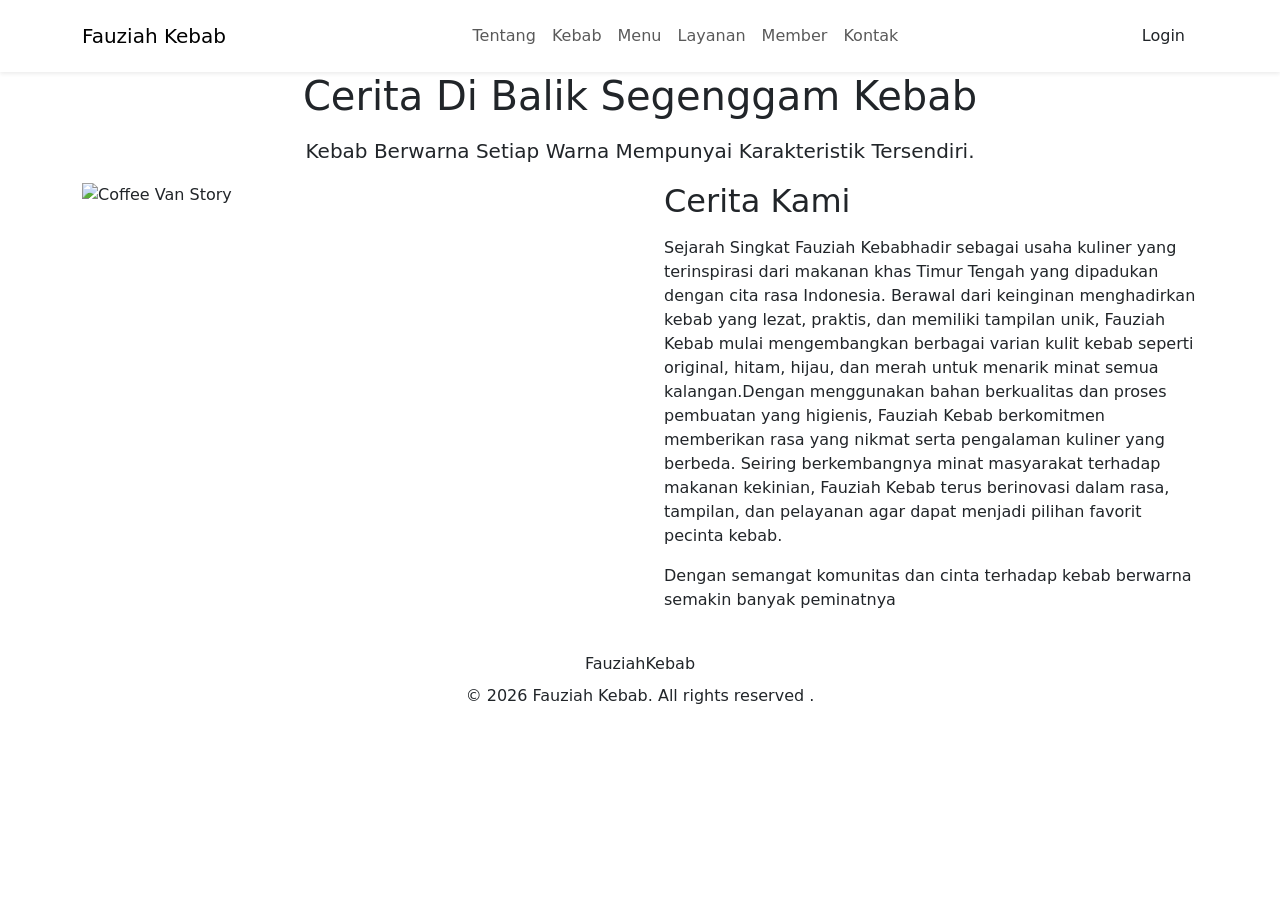
==== index.html @ f2f139de "Add files via upload" ====
<!DOCTYPE html>
<html lang="id">
<head>
  <meta charset="UTF-8" />
  <meta name="viewport" content="width=device-width, initial-scale=1.0" />
  <title>FauziahKebab</title>

  <link href="https://cdn.jsdelivr.net/npm/bootstrap@5.3.3/dist/css/bootstrap.min.css" rel="stylesheet" />
  <link href="https://fonts.googleapis.com/css2?family=Poppins:wght@400;500;600&display=swap" rel="stylesheet" />
  <link rel="stylesheet" href="css/style.css" />
</head>
<body>

  <nav class="navbar navbar-expand-lg shadow-sm py-3 custom-navbar">
    <div class="container">
      <a class="navbar-brand logo-text" href="index.html">Fauziah Kebab</a>

      <button class="navbar-toggler" type="button" data-bs-toggle="collapse" data-bs-target="#navbarNav">
        <span class="navbar-toggler-icon"></span>
      </button>

      <div class="collapse navbar-collapse justify-content-center" id="navbarNav">
        <ul class="navbar-nav">
          <li class="nav-item"><a class="nav-link" href="index.html">Tentang</a></li>
          <li class="nav-item"><a class="nav-link" href="kebab.html">Kebab</a></li>
          <li class="nav-item"><a class="nav-link" href="menu.html">Menu</a></li>
          <li class="nav-item"><a class="nav-link" href="layanan.html">Layanan</a></li>
          <li class="nav-item"><a class="nav-link" href="member.html">Member</a></li>
          <li class="nav-item"><a class="nav-link" href="kontak.html">Kontak</a></li>
        </ul>
      </div>

      <div class="d-none d-lg-block">
        <a href="login.html" class="btn btn-login">Login</a>
      </div>
    </div>
  </nav>

  <section class="hero-section d-flex align-items-center">
    <div class="container text-center">
      <h1 class="mb-3">Cerita Di Balik Segenggam Kebab</h1>
      <p class="lead">Kebab Berwarna Setiap Warna Mempunyai Karakteristik Tersendiri.</p>
    </div>
  </section>

<section class="section-padding cerita-kami">
  <div class="container">
    <div class="row g-5 align-items-start">
      <div class="col-md-6">
        <div class="cerita-img-wrapper">
          <img src="images/a1.png" alt="Coffee Van Story" class="img-fluid cerita-img">
        </div>
      </div>
      <div class="col-md-6">
        <h2 class="mb-3">Cerita Kami</h2>
        <p>
          Sejarah Singkat Fauziah Kebabhadir sebagai usaha kuliner yang terinspirasi dari makanan khas Timur Tengah yang dipadukan dengan cita rasa Indonesia. Berawal dari keinginan menghadirkan kebab yang lezat, praktis, dan memiliki tampilan unik, Fauziah Kebab mulai mengembangkan berbagai varian kulit kebab seperti original, hitam, hijau, dan merah untuk menarik minat semua kalangan.Dengan menggunakan bahan berkualitas dan proses pembuatan yang higienis, Fauziah Kebab berkomitmen memberikan rasa yang nikmat serta pengalaman kuliner yang berbeda. Seiring berkembangnya minat masyarakat terhadap makanan kekinian, Fauziah Kebab terus berinovasi dalam rasa, tampilan, dan pelayanan agar dapat menjadi pilihan favorit pecinta kebab.
        </p>
        <p>
          Dengan semangat komunitas dan cinta terhadap kebab berwarna semakin banyak peminatnya
        </p>
      </div>
    </div>
  </div>
</section>


  <footer class="text-center py-4 footer">
    <div class="logo-text">FauziahKebab</div>
    <img 
    <small class="d-block mt-2">© 2026 Fauziah Kebab. All rights reserved .</small>
  </footer>
  
  <script src="https://cdn.jsdelivr.net/npm/bootstrap@5.3.3/dist/js/bootstrap.bundle.min.js"></script>
</body>
</html>
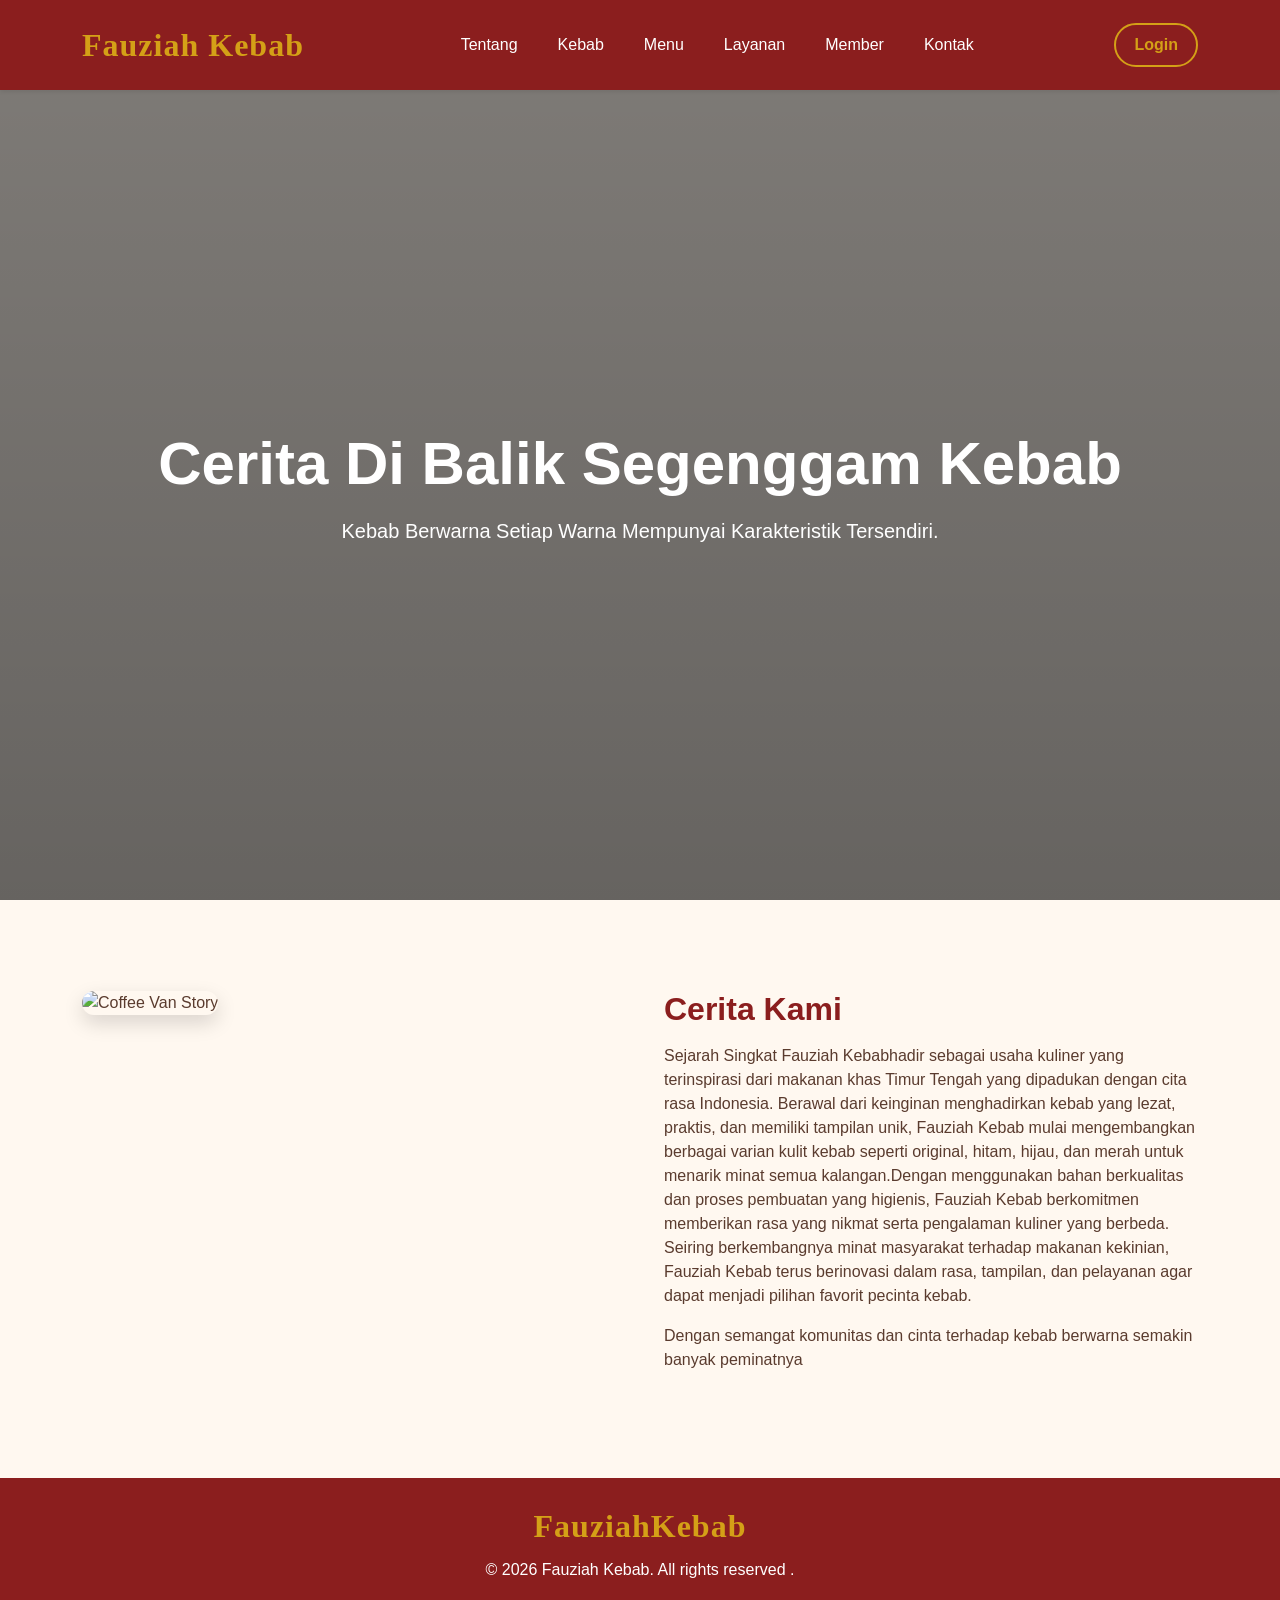
==== commit c3dd94d6: "Update index.html" ====
--- a/index.html
+++ b/index.html
@@ -7,7 +7,7 @@
 
   <link href="https://cdn.jsdelivr.net/npm/bootstrap@5.3.3/dist/css/bootstrap.min.css" rel="stylesheet" />
   <link href="https://fonts.googleapis.com/css2?family=Poppins:wght@400;500;600&display=swap" rel="stylesheet" />
-  <link rel="stylesheet" href="css/style.css" />
+  <link rel="stylesheet" href="/style.css" />
 </head>
 <body>
 
--- a/style.css
+++ b/style.css
@@ -0,0 +1,445 @@
+/* =========================================
+   FAUZIAH KEBAB - CONSISTENT STYLE THEME
+========================================= */
+
+:root {
+  --primary: #8b1e1e;
+  --secondary: #d4a017;
+  --dark: #4a1313;
+  --light: #fff8f0;
+  --text: #5a3b2e;
+  --white: #ffffff;
+  --shadow: 0 8px 20px rgba(0,0,0,0.15);
+}
+
+body {
+  font-family: 'Poppins', sans-serif;
+  background-color: var(--light);
+  color: var(--text);
+  margin: 0;
+  padding: 0;
+  overflow-x: hidden;
+}
+
+/* =========================================
+   LOGO
+========================================= */
+
+.logo-text {
+  font-family: 'Brush Script MT', cursive;
+  font-size: 32px;
+  color: var(--secondary) !important;
+  font-weight: bold;
+  letter-spacing: 1px;
+}
+
+/* =========================================
+   NAVBAR
+========================================= */
+
+.custom-navbar {
+  background-color: var(--primary);
+  backdrop-filter: blur(10px);
+}
+
+.navbar {
+  transition: 0.3s ease;
+}
+
+.nav-link {
+  color: var(--white) !important;
+  font-weight: 500;
+  margin: 0 12px;
+  transition: 0.3s ease;
+  position: relative;
+}
+
+.nav-link:hover,
+.nav-link.active {
+  color: var(--secondary) !important;
+}
+
+.nav-link::after {
+  content: "";
+  position: absolute;
+  width: 0%;
+  height: 2px;
+  background: var(--secondary);
+  left: 0;
+  bottom: -5px;
+  transition: 0.3s;
+}
+
+.nav-link:hover::after,
+.nav-link.active::after {
+  width: 100%;
+}
+
+.btn-login {
+  border: 2px solid var(--secondary);
+  border-radius: 30px;
+  color: var(--secondary);
+  padding: 8px 18px;
+  font-weight: 600;
+  transition: 0.3s ease;
+  background-color: transparent;
+}
+
+.btn-login:hover {
+  background-color: var(--secondary);
+  color: var(--primary);
+  transform: translateY(-2px);
+}
+
+/* =========================================
+   HERO SECTION
+========================================= */
+
+.hero-section {
+  height: 90vh;
+  background:
+    linear-gradient(rgba(0,0,0,0.5), rgba(0,0,0,0.6)),
+    url('../images/logo-kebab.jpeg') center/cover no-repeat;
+  background-attachment: fixed;
+  display: flex;
+  align-items: center;
+  justify-content: center;
+  text-align: center;
+  color: var(--white);
+}
+
+.hero-section h1 {
+  font-size: 60px;
+  font-weight: 700;
+}
+
+.hero-section p {
+  font-size: 20px;
+  margin-top: 15px;
+}
+
+/* =========================================
+   SECTION
+========================================= */
+
+.section-padding {
+  padding: 90px 0;
+}
+
+section h2 {
+  color: var(--primary);
+  font-weight: 700;
+  margin-bottom: 20px;
+}
+
+/* =========================================
+   MENU HEADER
+========================================= */
+
+.menu-header {
+  height: 85vh;
+  background:
+    linear-gradient(rgba(0,0,0,0.5), rgba(0,0,0,0.6)),
+    url('../images/menu.jpeg') center/cover no-repeat;
+  background-attachment: fixed;
+  color: var(--white);
+  display: flex;
+  align-items: center;
+  justify-content: center;
+  text-align: center;
+}
+
+.menu-title {
+  font-size: 56px;
+  font-weight: 700;
+}
+
+.menu-subtitle {
+  font-size: 20px;
+  max-width: 700px;
+  margin: auto;
+}
+
+/* =========================================
+   CARD MENU
+========================================= */
+
+.menu-card,
+.card {
+  border: none;
+  border-radius: 20px;
+  overflow: hidden;
+  background-color: var(--white);
+  box-shadow: var(--shadow);
+  transition: 0.35s ease;
+}
+
+.menu-card:hover,
+.card:hover {
+  transform: translateY(-10px);
+  box-shadow: 0 20px 35px rgba(0,0,0,0.25);
+}
+
+.card-img-top {
+  height: 240px;
+  object-fit: cover;
+}
+
+.card-title {
+  color: var(--primary);
+  font-weight: 700;
+}
+
+.card-text {
+  color: #777;
+  font-size: 15px;
+}
+
+.menu-card ul li {
+  margin-bottom: 6px;
+}
+
+/* =========================================
+   BUTTON
+========================================= */
+
+.menu-btn,
+.btn-primary,
+form .btn {
+  background: linear-gradient(
+    135deg,
+    var(--primary),
+    var(--dark)
+  );
+  color: var(--white);
+  border: none;
+  border-radius: 40px;
+  padding: 12px 30px;
+  font-weight: 600;
+  text-decoration: none;
+  transition: 0.3s ease;
+  box-shadow: 0 8px 18px rgba(139,30,30,0.3);
+}
+
+.menu-btn:hover,
+.btn-primary:hover,
+form .btn:hover {
+  transform: scale(1.05);
+  background: linear-gradient(
+    135deg,
+    var(--secondary),
+    #f2c94c
+  );
+  color: var(--primary);
+}
+
+/* =========================================
+   IMAGE STYLE
+========================================= */
+
+.kopi-img,
+.menu-img,
+.service-img,
+.cerita-img {
+  width: 100%;
+  border-radius: 16px;
+  object-fit: cover;
+  box-shadow: var(--shadow);
+  transition: 0.3s ease;
+}
+
+.kopi-img:hover,
+.menu-img:hover,
+.service-img:hover,
+.cerita-img:hover {
+  transform: scale(1.03);
+}
+
+/* =========================================
+   FORM
+========================================= */
+
+form .form-control {
+  border-radius: 12px;
+  padding: 12px 15px;
+  border: 1px solid #ddd;
+  transition: 0.3s ease;
+}
+
+form .form-control:focus {
+  border-color: var(--secondary);
+  box-shadow: 0 0 0 4px rgba(212,160,23,0.2);
+}
+
+/* =========================================
+   MODAL
+========================================= */
+
+.modal-content {
+  border-radius: 22px;
+  border: none;
+  padding: 20px;
+}
+
+.modal-content h5,
+.modal-content h4 {
+  color: var(--primary);
+}
+
+/* =========================================
+   FOOTER
+========================================= */
+
+footer {
+  background-color: var(--primary);
+  color: var(--white);
+}
+
+footer .logo-text {
+  color: var(--secondary) !important;
+}
+
+footer small {
+  color: #f5d68a;
+}
+
+/* =========================================
+   MEMBER SECTION
+========================================= */
+
+.member-header {
+  height: 85vh;
+  background:
+    linear-gradient(rgba(0,0,0,0.5), rgba(0,0,0,0.7)),
+    url('../images/menu.jpeg') center/cover no-repeat;
+  background-attachment: fixed;
+  color: var(--white);
+  display: flex;
+  align-items: center;
+  justify-content: center;
+  text-align: center;
+}
+
+/* =========================================
+   CONTACT SECTION
+========================================= */
+
+.contact-parallax {
+  background:
+    linear-gradient(rgba(0,0,0,0.6), rgba(0,0,0,0.7)),
+    url('../images/menu.jpeg') center/cover no-repeat;
+  background-attachment: fixed;
+  color: var(--white);
+  padding: 120px 0;
+}
+
+.contact-title {
+  font-size: 52px;
+  font-weight: 700;
+}
+
+.contact-subtitle {
+  font-size: 18px;
+}
+
+/* =========================================
+   LOGIN & AUTH
+========================================= */
+
+.auth-section,
+.auth-page {
+  min-height: 100vh;
+  background:
+    linear-gradient(rgba(0,0,0,0.5), rgba(0,0,0,0.7)),
+    url('../images/menu.jpeg') center/cover no-repeat;
+  background-attachment: fixed;
+  display: flex;
+  align-items: center;
+  justify-content: center;
+}
+
+.auth-wrapper,
+.auth-card {
+  background: rgba(255,255,255,0.95);
+  border-radius: 22px;
+  padding: 40px;
+  box-shadow: var(--shadow);
+}
+
+.auth-wrapper h2,
+.auth-card h2 {
+  color: var(--primary);
+  font-weight: 700;
+}
+
+.btn-auth,
+.auth-btn {
+  background: var(--primary);
+  color: var(--white);
+  border: none;
+  border-radius: 30px;
+  padding: 12px;
+  width: 100%;
+  font-weight: 600;
+  transition: 0.3s ease;
+}
+
+.btn-auth:hover,
+.auth-btn:hover {
+  background: var(--secondary);
+  color: var(--primary);
+}
+
+/* =========================================
+   ANIMATION
+========================================= */
+
+@keyframes fadeUp {
+  from {
+    opacity: 0;
+    transform: translateY(30px);
+  }
+
+  to {
+    opacity: 1;
+    transform: translateY(0);
+  }
+}
+
+section,
+.card,
+.menu-card {
+  animation: fadeUp 0.8s ease;
+}
+
+/* =========================================
+   RESPONSIVE
+========================================= */
+
+@media (max-width: 768px) {
+
+  .hero-section h1,
+  .menu-title,
+  .contact-title {
+    font-size: 36px;
+  }
+
+  .hero-section p,
+  .menu-subtitle,
+  .contact-subtitle {
+    font-size: 16px;
+  }
+
+  .menu-btn {
+    width: 100%;
+    text-align: center;
+  }
+
+  .logo-text {
+    font-size: 26px;
+  }
+
+  .card-img-top {
+    height: 200px;
+  }
+}
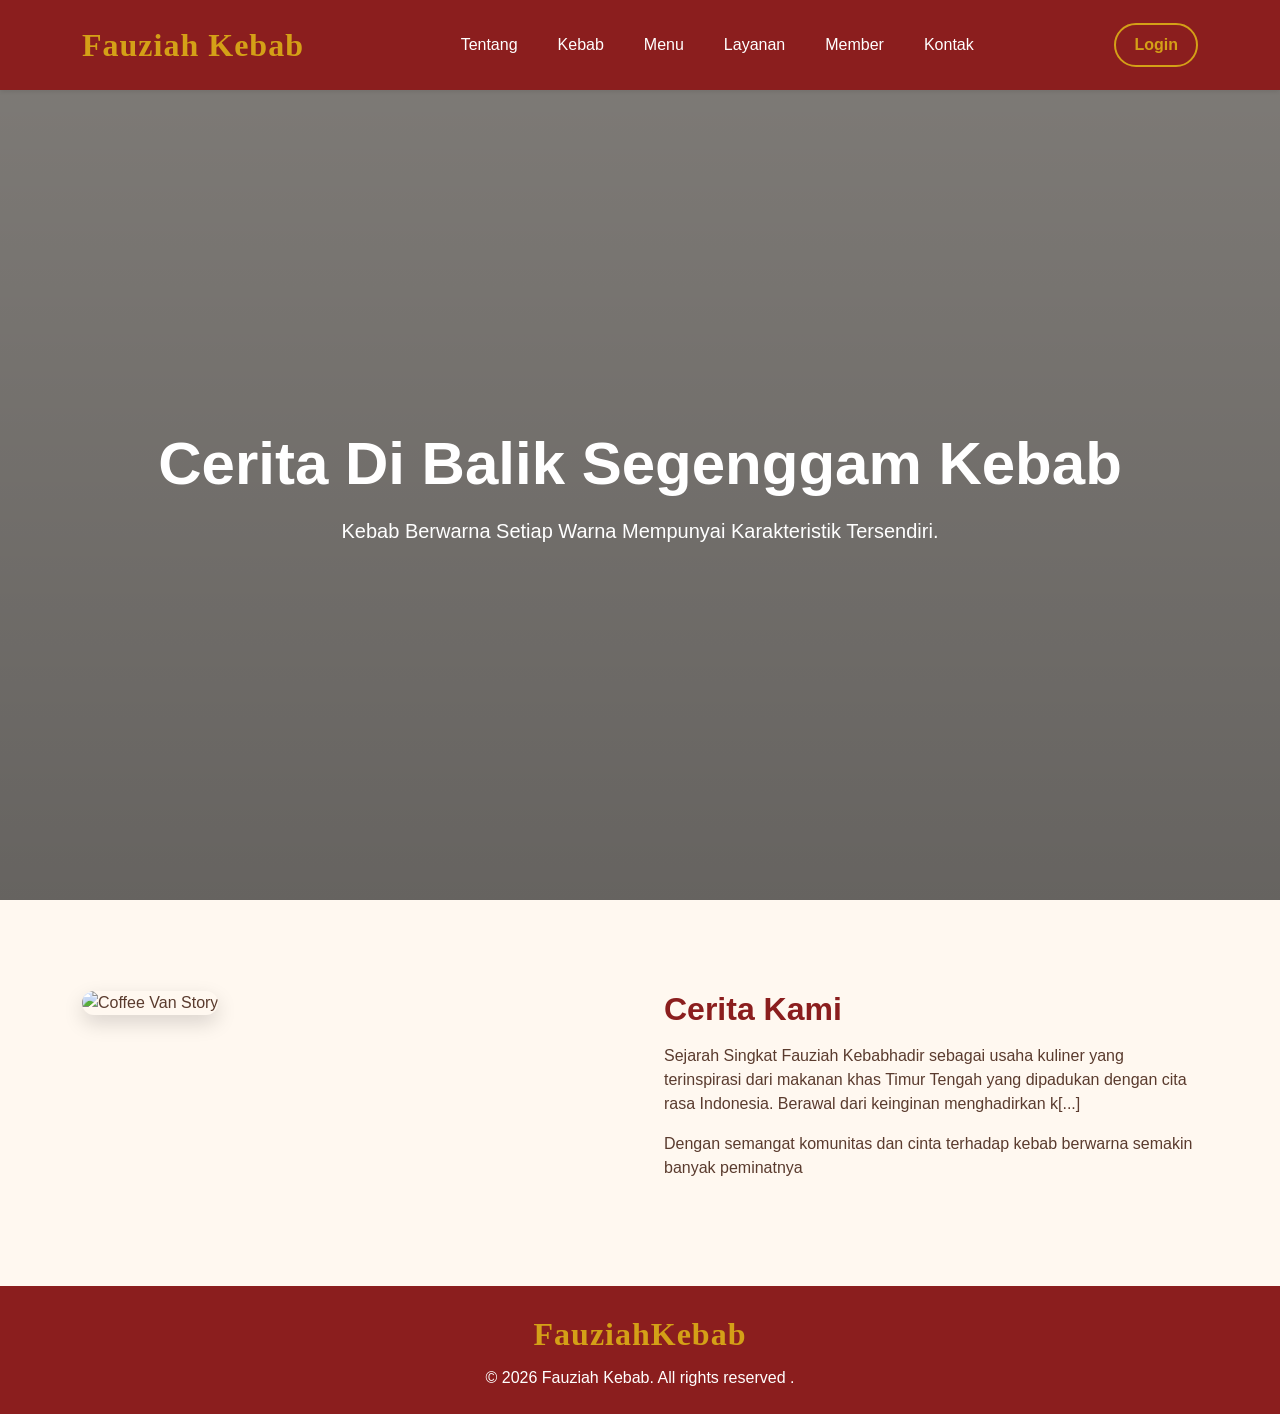
==== commit 4ae01793: "Update index.html" ====
--- a/index.html
+++ b/index.html
@@ -7,7 +7,7 @@
 
   <link href="https://cdn.jsdelivr.net/npm/bootstrap@5.3.3/dist/css/bootstrap.min.css" rel="stylesheet" />
   <link href="https://fonts.googleapis.com/css2?family=Poppins:wght@400;500;600&display=swap" rel="stylesheet" />
-  <link rel="stylesheet" href="/style.css" />
+  <link rel="stylesheet" href="./style.css" />
 </head>
 <body>
 
@@ -54,7 +54,7 @@
       <div class="col-md-6">
         <h2 class="mb-3">Cerita Kami</h2>
         <p>
-          Sejarah Singkat Fauziah Kebabhadir sebagai usaha kuliner yang terinspirasi dari makanan khas Timur Tengah yang dipadukan dengan cita rasa Indonesia. Berawal dari keinginan menghadirkan kebab yang lezat, praktis, dan memiliki tampilan unik, Fauziah Kebab mulai mengembangkan berbagai varian kulit kebab seperti original, hitam, hijau, dan merah untuk menarik minat semua kalangan.Dengan menggunakan bahan berkualitas dan proses pembuatan yang higienis, Fauziah Kebab berkomitmen memberikan rasa yang nikmat serta pengalaman kuliner yang berbeda. Seiring berkembangnya minat masyarakat terhadap makanan kekinian, Fauziah Kebab terus berinovasi dalam rasa, tampilan, dan pelayanan agar dapat menjadi pilihan favorit pecinta kebab.
+          Sejarah Singkat Fauziah Kebabhadir sebagai usaha kuliner yang terinspirasi dari makanan khas Timur Tengah yang dipadukan dengan cita rasa Indonesia. Berawal dari keinginan menghadirkan k[...]
         </p>
         <p>
           Dengan semangat komunitas dan cinta terhadap kebab berwarna semakin banyak peminatnya
@@ -74,4 +74,3 @@
   <script src="https://cdn.jsdelivr.net/npm/bootstrap@5.3.3/dist/js/bootstrap.bundle.min.js"></script>
 </body>
 </html>
-
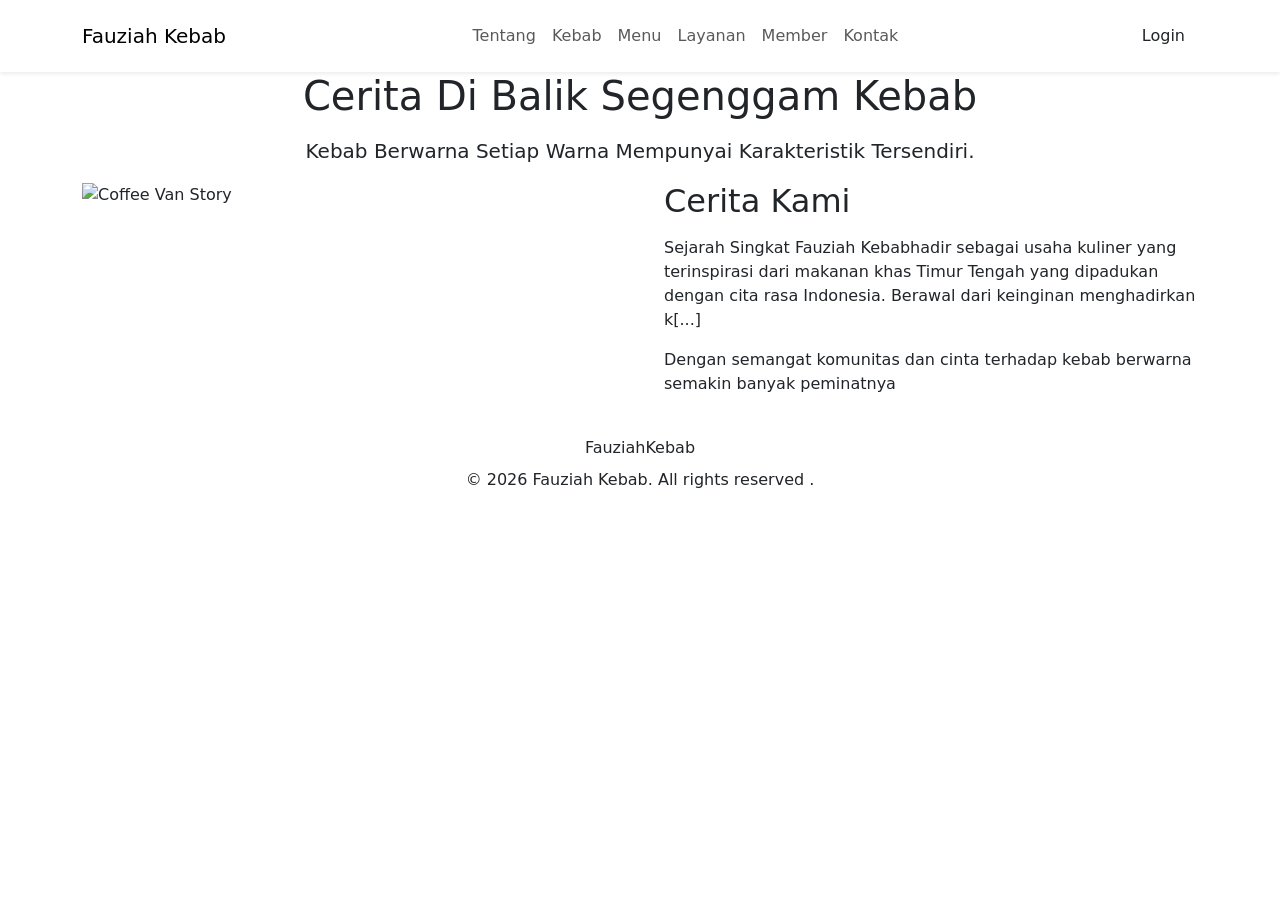
==== commit 66577f2d: "Update index.html" ====
--- a/index.html
+++ b/index.html
@@ -7,7 +7,7 @@
 
   <link href="https://cdn.jsdelivr.net/npm/bootstrap@5.3.3/dist/css/bootstrap.min.css" rel="stylesheet" />
   <link href="https://fonts.googleapis.com/css2?family=Poppins:wght@400;500;600&display=swap" rel="stylesheet" />
-  <link rel="stylesheet" href="./style.css" />
+  <link rel="stylesheet" href="./css/style.css" />
 </head>
 <body>
 
@@ -48,7 +48,7 @@
     <div class="row g-5 align-items-start">
       <div class="col-md-6">
         <div class="cerita-img-wrapper">
-          <img src="images/a1.png" alt="Coffee Van Story" class="img-fluid cerita-img">
+          <img src="./images/a1.png" alt="Coffee Van Story" class="img-fluid cerita-img">
         </div>
       </div>
       <div class="col-md-6">
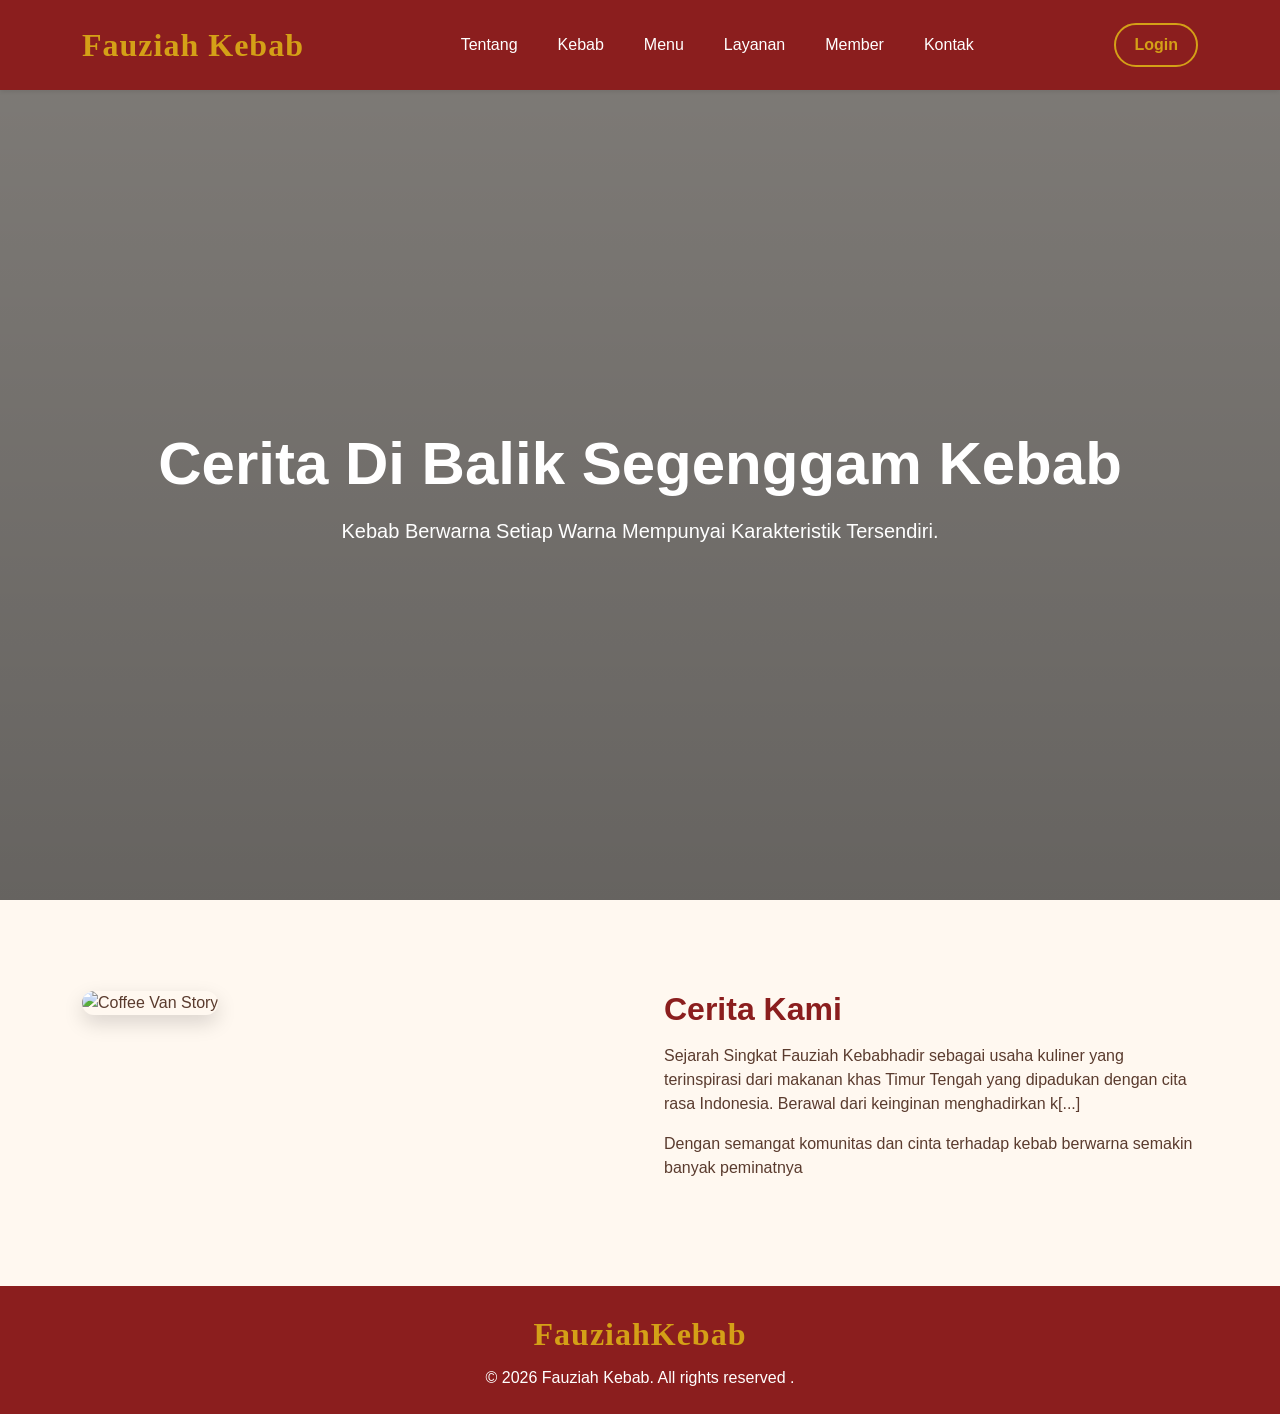
==== commit b6ccf323: "Fix HTML formatting and update stylesheet path" ====
--- a/index.html
+++ b/index.html
@@ -7,7 +7,7 @@
 
   <link href="https://cdn.jsdelivr.net/npm/bootstrap@5.3.3/dist/css/bootstrap.min.css" rel="stylesheet" />
   <link href="https://fonts.googleapis.com/css2?family=Poppins:wght@400;500;600&display=swap" rel="stylesheet" />
-  <link rel="stylesheet" href="./css/style.css" />
+  <link rel="stylesheet" href="./style.css" />
 </head>
 <body>
 
--- a/style.css
+++ b/style.css
@@ -0,0 +1,445 @@
+/* =========================================
+   FAUZIAH KEBAB - CONSISTENT STYLE THEME
+========================================= */
+
+:root {
+  --primary: #8b1e1e;
+  --secondary: #d4a017;
+  --dark: #4a1313;
+  --light: #fff8f0;
+  --text: #5a3b2e;
+  --white: #ffffff;
+  --shadow: 0 8px 20px rgba(0,0,0,0.15);
+}
+
+body {
+  font-family: 'Poppins', sans-serif;
+  background-color: var(--light);
+  color: var(--text);
+  margin: 0;
+  padding: 0;
+  overflow-x: hidden;
+}
+
+/* =========================================
+   LOGO
+========================================= */
+
+.logo-text {
+  font-family: 'Brush Script MT', cursive;
+  font-size: 32px;
+  color: var(--secondary) !important;
+  font-weight: bold;
+  letter-spacing: 1px;
+}
+
+/* =========================================
+   NAVBAR
+========================================= */
+
+.custom-navbar {
+  background-color: var(--primary);
+  backdrop-filter: blur(10px);
+}
+
+.navbar {
+  transition: 0.3s ease;
+}
+
+.nav-link {
+  color: var(--white) !important;
+  font-weight: 500;
+  margin: 0 12px;
+  transition: 0.3s ease;
+  position: relative;
+}
+
+.nav-link:hover,
+.nav-link.active {
+  color: var(--secondary) !important;
+}
+
+.nav-link::after {
+  content: "";
+  position: absolute;
+  width: 0%;
+  height: 2px;
+  background: var(--secondary);
+  left: 0;
+  bottom: -5px;
+  transition: 0.3s;
+}
+
+.nav-link:hover::after,
+.nav-link.active::after {
+  width: 100%;
+}
+
+.btn-login {
+  border: 2px solid var(--secondary);
+  border-radius: 30px;
+  color: var(--secondary);
+  padding: 8px 18px;
+  font-weight: 600;
+  transition: 0.3s ease;
+  background-color: transparent;
+}
+
+.btn-login:hover {
+  background-color: var(--secondary);
+  color: var(--primary);
+  transform: translateY(-2px);
+}
+
+/* =========================================
+   HERO SECTION
+========================================= */
+
+.hero-section {
+  height: 90vh;
+  background:
+    linear-gradient(rgba(0,0,0,0.5), rgba(0,0,0,0.6)),
+    url('../images/logo-kebab.jpeg') center/cover no-repeat;
+  background-attachment: fixed;
+  display: flex;
+  align-items: center;
+  justify-content: center;
+  text-align: center;
+  color: var(--white);
+}
+
+.hero-section h1 {
+  font-size: 60px;
+  font-weight: 700;
+}
+
+.hero-section p {
+  font-size: 20px;
+  margin-top: 15px;
+}
+
+/* =========================================
+   SECTION
+========================================= */
+
+.section-padding {
+  padding: 90px 0;
+}
+
+section h2 {
+  color: var(--primary);
+  font-weight: 700;
+  margin-bottom: 20px;
+}
+
+/* =========================================
+   MENU HEADER
+========================================= */
+
+.menu-header {
+  height: 85vh;
+  background:
+    linear-gradient(rgba(0,0,0,0.5), rgba(0,0,0,0.6)),
+    url('../images/menu.jpeg') center/cover no-repeat;
+  background-attachment: fixed;
+  color: var(--white);
+  display: flex;
+  align-items: center;
+  justify-content: center;
+  text-align: center;
+}
+
+.menu-title {
+  font-size: 56px;
+  font-weight: 700;
+}
+
+.menu-subtitle {
+  font-size: 20px;
+  max-width: 700px;
+  margin: auto;
+}
+
+/* =========================================
+   CARD MENU
+========================================= */
+
+.menu-card,
+.card {
+  border: none;
+  border-radius: 20px;
+  overflow: hidden;
+  background-color: var(--white);
+  box-shadow: var(--shadow);
+  transition: 0.35s ease;
+}
+
+.menu-card:hover,
+.card:hover {
+  transform: translateY(-10px);
+  box-shadow: 0 20px 35px rgba(0,0,0,0.25);
+}
+
+.card-img-top {
+  height: 240px;
+  object-fit: cover;
+}
+
+.card-title {
+  color: var(--primary);
+  font-weight: 700;
+}
+
+.card-text {
+  color: #777;
+  font-size: 15px;
+}
+
+.menu-card ul li {
+  margin-bottom: 6px;
+}
+
+/* =========================================
+   BUTTON
+========================================= */
+
+.menu-btn,
+.btn-primary,
+form .btn {
+  background: linear-gradient(
+    135deg,
+    var(--primary),
+    var(--dark)
+  );
+  color: var(--white);
+  border: none;
+  border-radius: 40px;
+  padding: 12px 30px;
+  font-weight: 600;
+  text-decoration: none;
+  transition: 0.3s ease;
+  box-shadow: 0 8px 18px rgba(139,30,30,0.3);
+}
+
+.menu-btn:hover,
+.btn-primary:hover,
+form .btn:hover {
+  transform: scale(1.05);
+  background: linear-gradient(
+    135deg,
+    var(--secondary),
+    #f2c94c
+  );
+  color: var(--primary);
+}
+
+/* =========================================
+   IMAGE STYLE
+========================================= */
+
+.kopi-img,
+.menu-img,
+.service-img,
+.cerita-img {
+  width: 100%;
+  border-radius: 16px;
+  object-fit: cover;
+  box-shadow: var(--shadow);
+  transition: 0.3s ease;
+}
+
+.kopi-img:hover,
+.menu-img:hover,
+.service-img:hover,
+.cerita-img:hover {
+  transform: scale(1.03);
+}
+
+/* =========================================
+   FORM
+========================================= */
+
+form .form-control {
+  border-radius: 12px;
+  padding: 12px 15px;
+  border: 1px solid #ddd;
+  transition: 0.3s ease;
+}
+
+form .form-control:focus {
+  border-color: var(--secondary);
+  box-shadow: 0 0 0 4px rgba(212,160,23,0.2);
+}
+
+/* =========================================
+   MODAL
+========================================= */
+
+.modal-content {
+  border-radius: 22px;
+  border: none;
+  padding: 20px;
+}
+
+.modal-content h5,
+.modal-content h4 {
+  color: var(--primary);
+}
+
+/* =========================================
+   FOOTER
+========================================= */
+
+footer {
+  background-color: var(--primary);
+  color: var(--white);
+}
+
+footer .logo-text {
+  color: var(--secondary) !important;
+}
+
+footer small {
+  color: #f5d68a;
+}
+
+/* =========================================
+   MEMBER SECTION
+========================================= */
+
+.member-header {
+  height: 85vh;
+  background:
+    linear-gradient(rgba(0,0,0,0.5), rgba(0,0,0,0.7)),
+    url('../images/menu.jpeg') center/cover no-repeat;
+  background-attachment: fixed;
+  color: var(--white);
+  display: flex;
+  align-items: center;
+  justify-content: center;
+  text-align: center;
+}
+
+/* =========================================
+   CONTACT SECTION
+========================================= */
+
+.contact-parallax {
+  background:
+    linear-gradient(rgba(0,0,0,0.6), rgba(0,0,0,0.7)),
+    url('../images/menu.jpeg') center/cover no-repeat;
+  background-attachment: fixed;
+  color: var(--white);
+  padding: 120px 0;
+}
+
+.contact-title {
+  font-size: 52px;
+  font-weight: 700;
+}
+
+.contact-subtitle {
+  font-size: 18px;
+}
+
+/* =========================================
+   LOGIN & AUTH
+========================================= */
+
+.auth-section,
+.auth-page {
+  min-height: 100vh;
+  background:
+    linear-gradient(rgba(0,0,0,0.5), rgba(0,0,0,0.7)),
+    url('../images/menu.jpeg') center/cover no-repeat;
+  background-attachment: fixed;
+  display: flex;
+  align-items: center;
+  justify-content: center;
+}
+
+.auth-wrapper,
+.auth-card {
+  background: rgba(255,255,255,0.95);
+  border-radius: 22px;
+  padding: 40px;
+  box-shadow: var(--shadow);
+}
+
+.auth-wrapper h2,
+.auth-card h2 {
+  color: var(--primary);
+  font-weight: 700;
+}
+
+.btn-auth,
+.auth-btn {
+  background: var(--primary);
+  color: var(--white);
+  border: none;
+  border-radius: 30px;
+  padding: 12px;
+  width: 100%;
+  font-weight: 600;
+  transition: 0.3s ease;
+}
+
+.btn-auth:hover,
+.auth-btn:hover {
+  background: var(--secondary);
+  color: var(--primary);
+}
+
+/* =========================================
+   ANIMATION
+========================================= */
+
+@keyframes fadeUp {
+  from {
+    opacity: 0;
+    transform: translateY(30px);
+  }
+
+  to {
+    opacity: 1;
+    transform: translateY(0);
+  }
+}
+
+section,
+.card,
+.menu-card {
+  animation: fadeUp 0.8s ease;
+}
+
+/* =========================================
+   RESPONSIVE
+========================================= */
+
+@media (max-width: 768px) {
+
+  .hero-section h1,
+  .menu-title,
+  .contact-title {
+    font-size: 36px;
+  }
+
+  .hero-section p,
+  .menu-subtitle,
+  .contact-subtitle {
+    font-size: 16px;
+  }
+
+  .menu-btn {
+    width: 100%;
+    text-align: center;
+  }
+
+  .logo-text {
+    font-size: 26px;
+  }
+
+  .card-img-top {
+    height: 200px;
+  }
+}
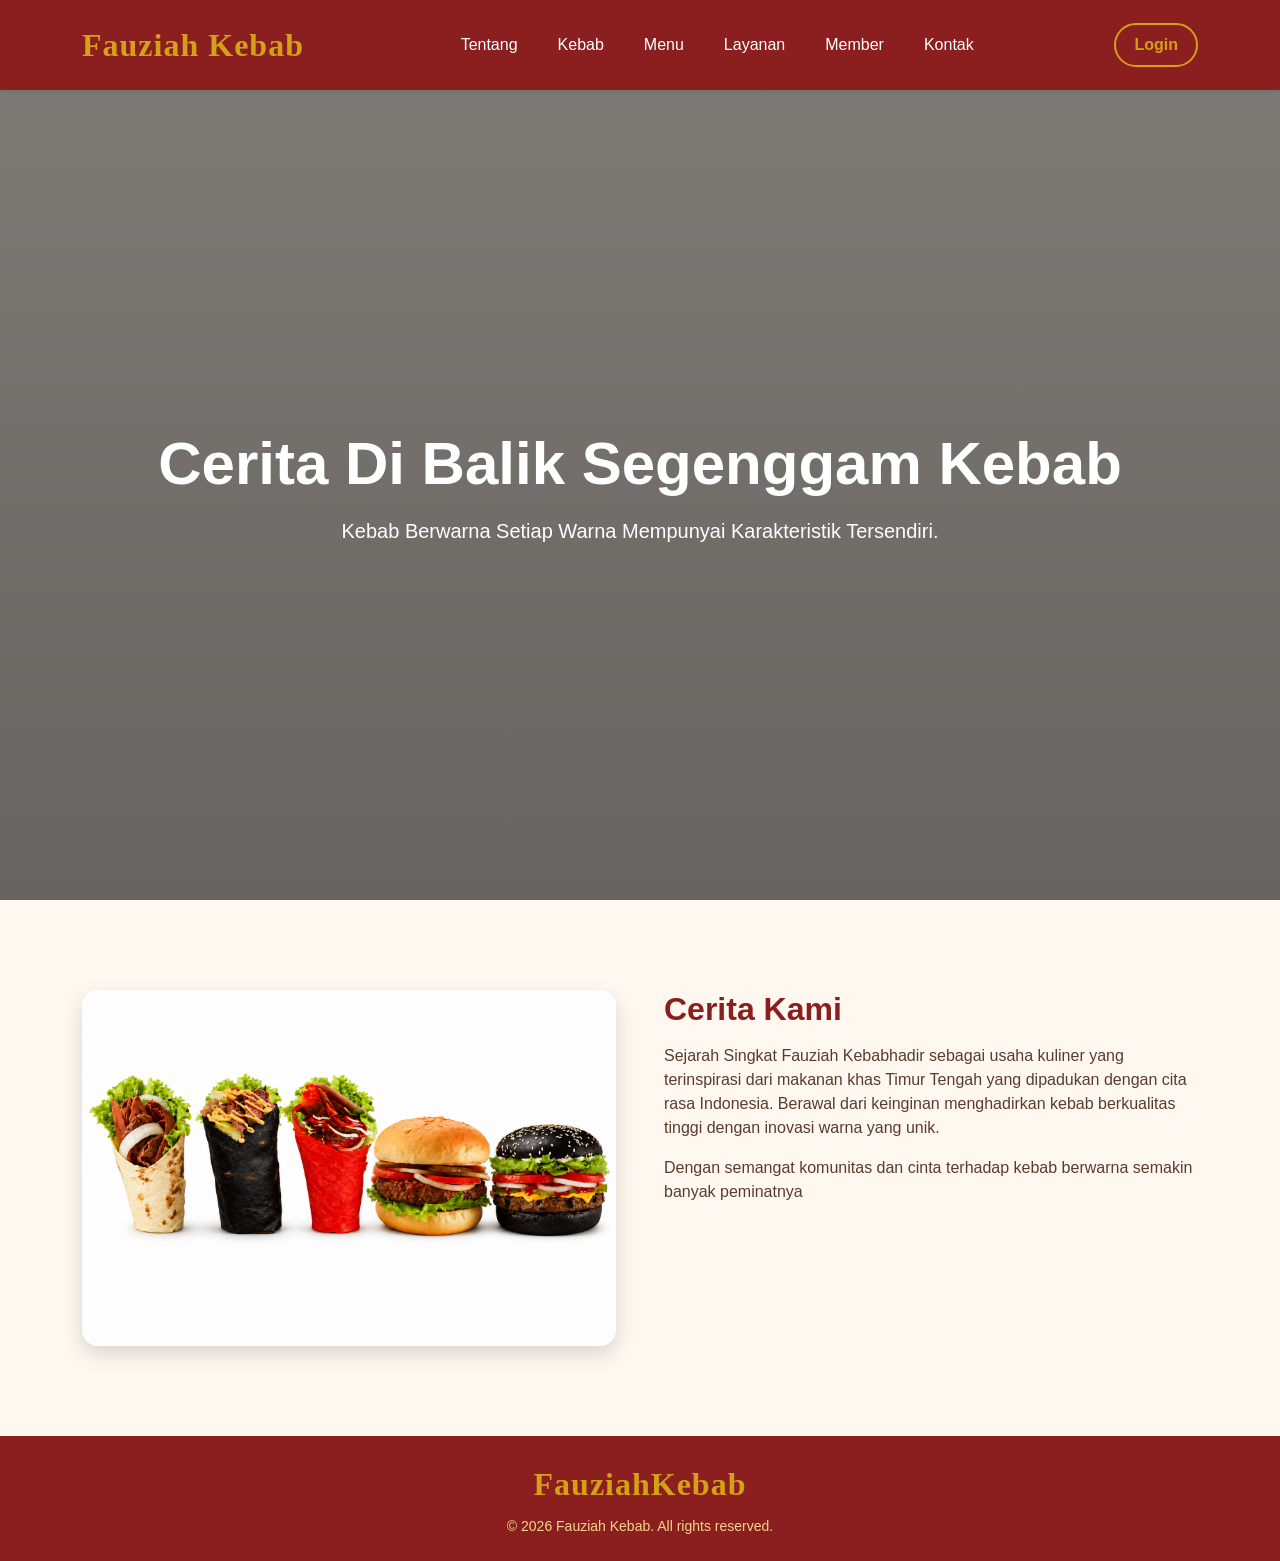
==== commit e62e7afb: "Update index.html" ====
--- a/index.html
+++ b/index.html
@@ -48,13 +48,13 @@
     <div class="row g-5 align-items-start">
       <div class="col-md-6">
         <div class="cerita-img-wrapper">
-          <img src="./images/a1.png" alt="Coffee Van Story" class="img-fluid cerita-img">
+          <img src="./a1.png" alt="Cerita Fauziah Kebab" class="img-fluid cerita-img">
         </div>
       </div>
       <div class="col-md-6">
         <h2 class="mb-3">Cerita Kami</h2>
         <p>
-          Sejarah Singkat Fauziah Kebabhadir sebagai usaha kuliner yang terinspirasi dari makanan khas Timur Tengah yang dipadukan dengan cita rasa Indonesia. Berawal dari keinginan menghadirkan k[...]
+          Sejarah Singkat Fauziah Kebabhadir sebagai usaha kuliner yang terinspirasi dari makanan khas Timur Tengah yang dipadukan dengan cita rasa Indonesia. Berawal dari keinginan menghadirkan kebab berkualitas tinggi dengan inovasi warna yang unik.
         </p>
         <p>
           Dengan semangat komunitas dan cinta terhadap kebab berwarna semakin banyak peminatnya
@@ -67,8 +67,7 @@
 
   <footer class="text-center py-4 footer">
     <div class="logo-text">FauziahKebab</div>
-    <img 
-    <small class="d-block mt-2">© 2026 Fauziah Kebab. All rights reserved .</small>
+    <small class="d-block mt-2">© 2026 Fauziah Kebab. All rights reserved.</small>
   </footer>
   
   <script src="https://cdn.jsdelivr.net/npm/bootstrap@5.3.3/dist/js/bootstrap.bundle.min.js"></script>
